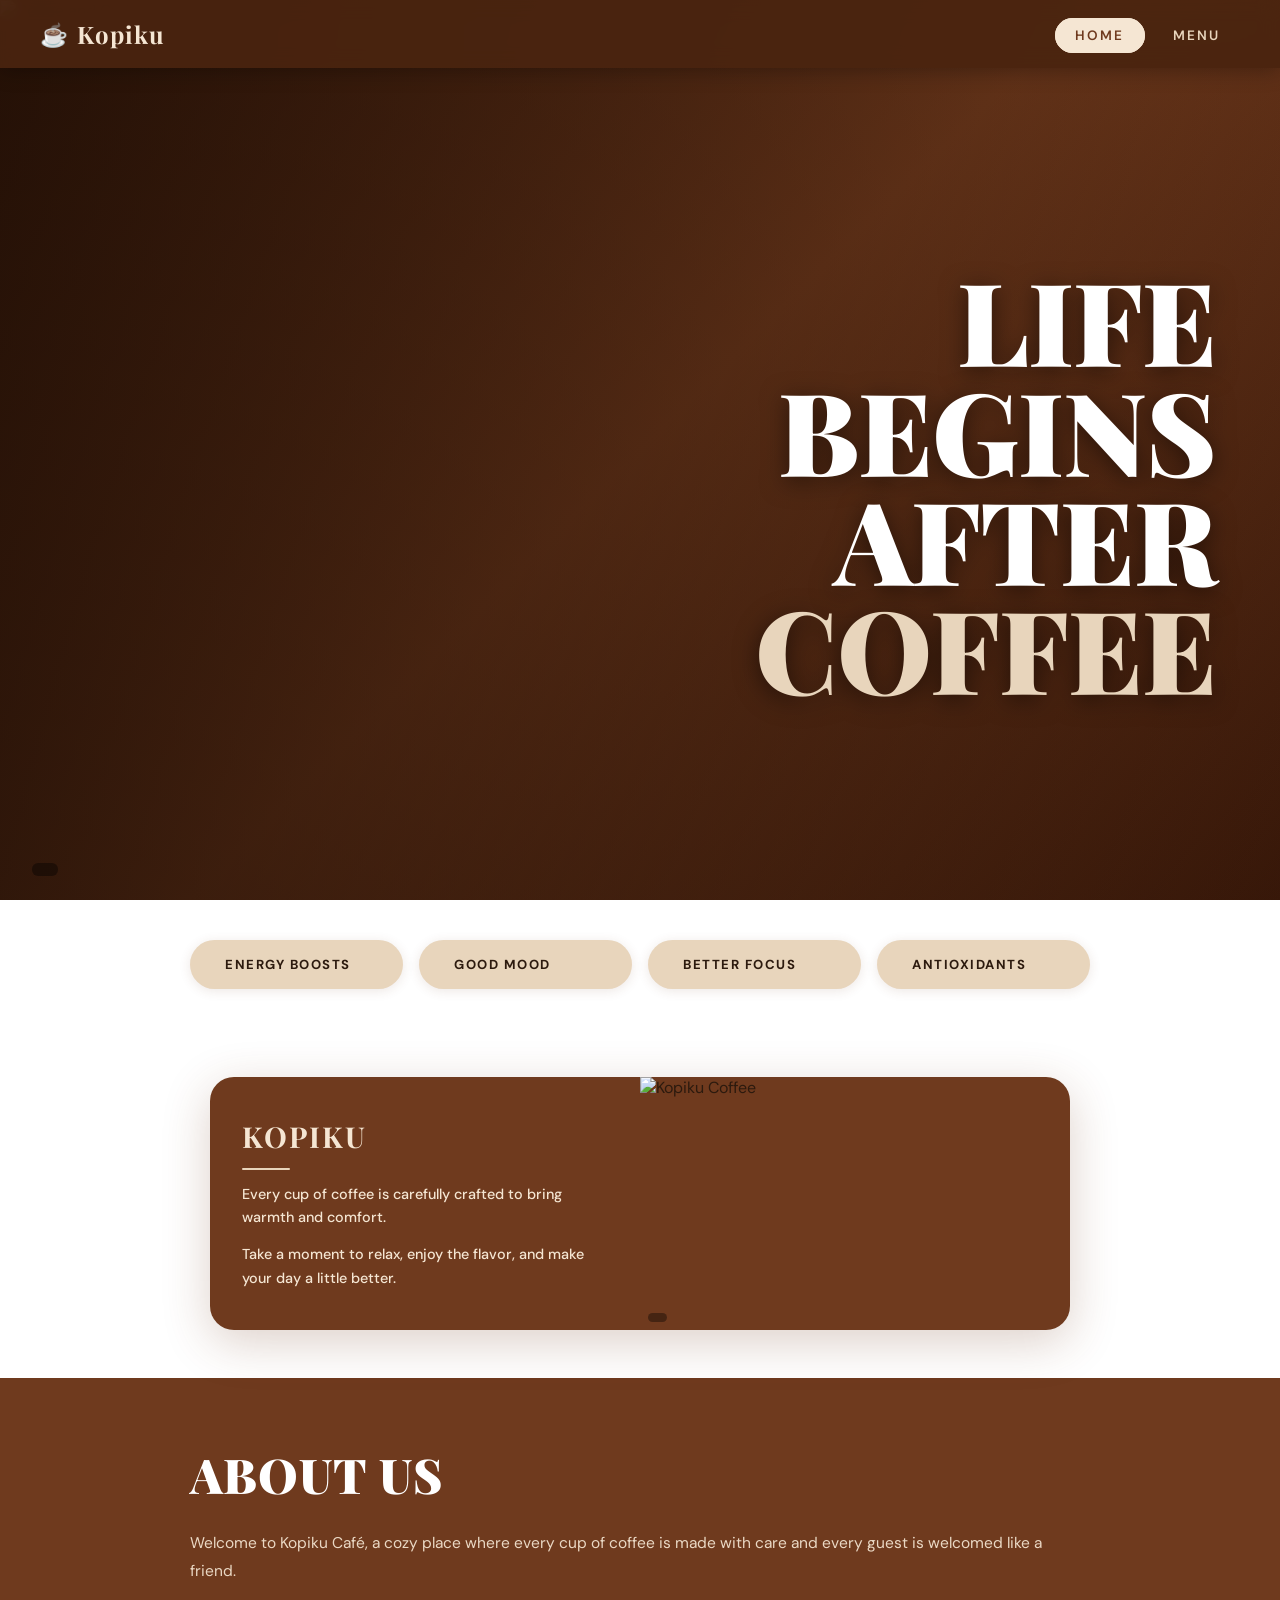
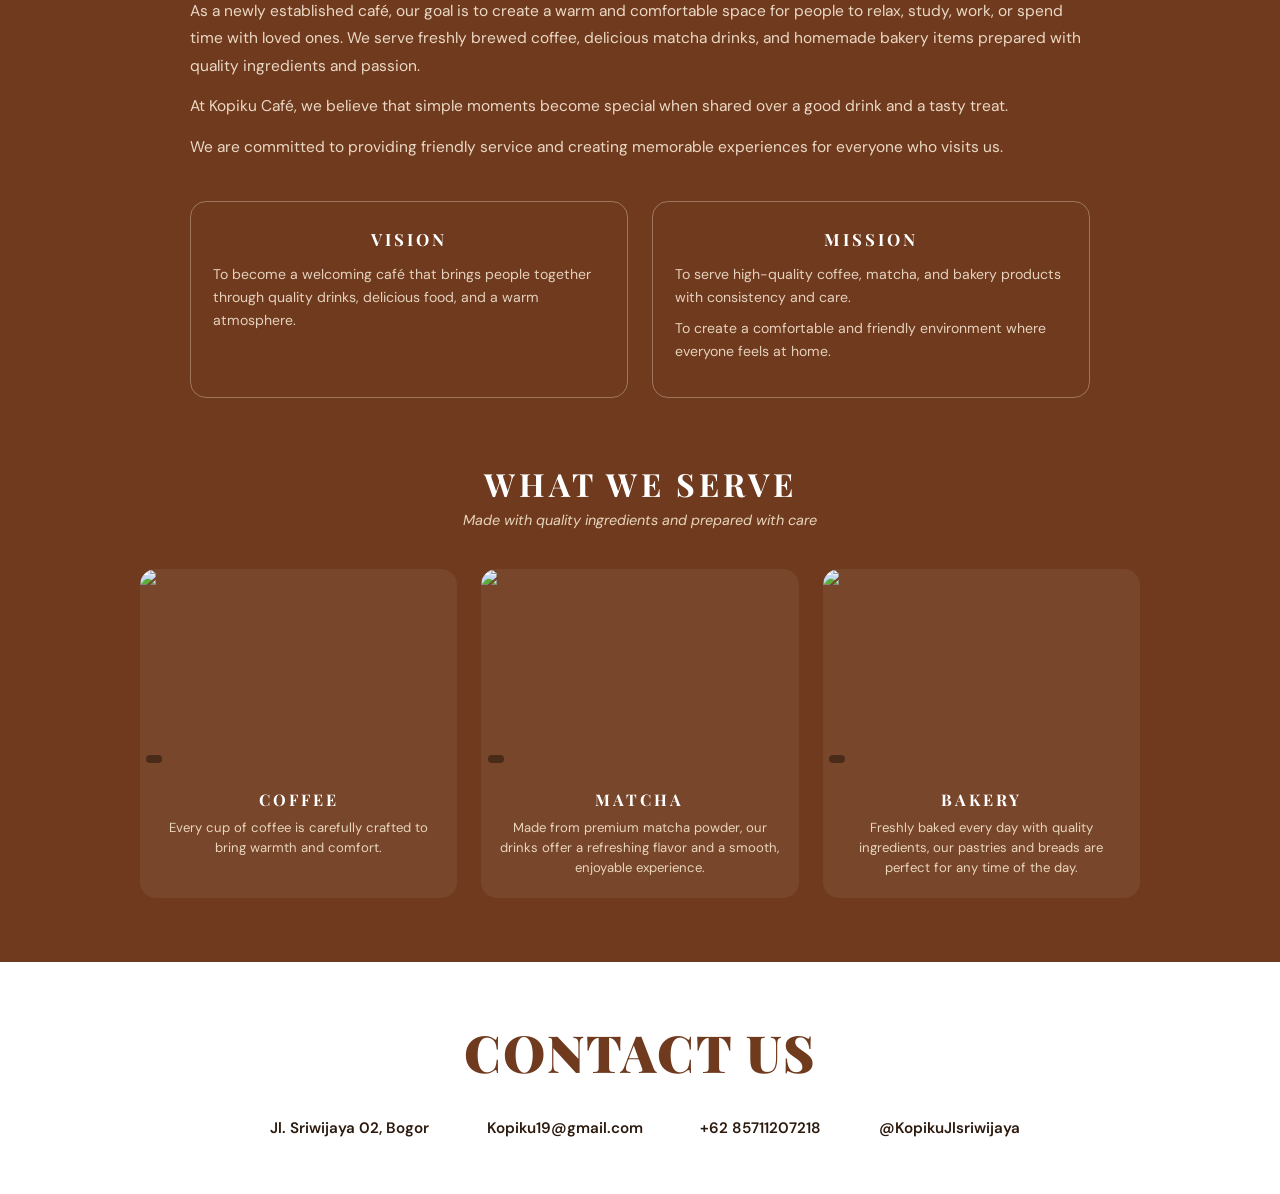
==== index.html @ afda1fb5 "Rename index (1).html to index.html" ====
<!DOCTYPE html>
<html lang="id">
<head>
  <meta charset="UTF-8" />
  <meta name="viewport" content="width=device-width, initial-scale=1.0" />
  <title>Kopiku Café</title>
  <link rel="stylesheet" href="style (1).css" />
  <!-- Google Fonts: Playfair Display + DM Sans -->
  <link href="https://fonts.googleapis.com/css2?family=Playfair+Display:wght@400;700;900&family=DM+Sans:wght@300;400;500;600&display=swap" rel="stylesheet" />
  <!-- Remix Icons for contact/benefit icons -->
  <link href="https://cdn.jsdelivr.net/npm/remixicon@4.2.0/fonts/remixicon.css" rel="stylesheet" />
</head>
<body>

  <!-- ==================== NAVBAR ==================== -->
  <nav class="navbar" id="navbar">
    <div class="nav-brand">
      <span class="brand-icon">☕</span>
      <span class="brand-name">Kopiku</span>
    </div>
    <button class="hamburger" id="hamburger" aria-label="Toggle menu">
      <span></span><span></span><span></span>
    </button>
    <ul class="nav-links" id="navLinks">
      <li><a href="#" class="nav-item active" data-page="home" onclick="showPage('home', this)">Home</a></li>
      <li><a href="#" class="nav-item" data-page="menu" onclick="showPage('menu', this)">Menu</a></li>
    </ul>
  </nav>

  <!-- ==================== HOME PAGE ==================== -->
  <main id="homePage" class="page active">

    <!-- A. HERO SECTION -->
    <section class="hero-section">
      <!-- Ganti src berikut dengan path gambar Anda -->
      <img src="images/2.jpg.jpeg" alt="Coffee and Croissant" class="hero-bg-img" id="heroBgImg" />
      <div class="hero-overlay"></div>
      <div class="hero-content">
        <h1 class="hero-title">
          <span>LIFE</span>
          <span>BEGINS</span>
          <span>AFTER</span>
          <span class="hero-highlight">COFFEE</span>
        </h1>
      </div>
      <!-- Petunjuk placeholder gambar -->
      <div class="hero-img-hint"></div>
    </section>

    <!-- B. BENEFITS SECTION -->
    <section class="benefits-section">
      <div class="benefits-grid">
        <div class="benefit-card">
          <i class="ri-flashlight-line benefit-icon"></i>
          <span>Energy Boosts</span>
        </div>
        <div class="benefit-card">
          <i class="ri-emotion-happy-line benefit-icon"></i>
          <span>Good Mood</span>
        </div>
        <div class="benefit-card">
          <i class="ri-focus-3-line benefit-icon"></i>
          <span>Better Focus</span>
        </div>
        <div class="benefit-card">
          <i class="ri-leaf-line benefit-icon"></i>
          <span>Antioxidants</span>
        </div>
      </div>
    </section>

    <!-- C. KOPIKU SECTION -->
    <section class="kopiku-section">
      <div class="kopiku-card">
        <div class="kopiku-text">
          <h2>KOPIKU</h2>
          <div class="divider"></div>
          <p>Every cup of coffee is carefully crafted to bring warmth and comfort.</p>
          <p>Take a moment to relax, enjoy the flavor, and make your day a little better.</p>
        </div>
        <div class="kopiku-img-wrap">
          <!-- Ganti src berikut dengan gambar kopi Anda -->
          <img src="images/2.jpg.jpeg" alt="Kopiku Coffee" class="kopiku-img" />
          <div class="kopiku-img-hint"></div>
        </div>
      </div>
    </section>

    <!-- D. ABOUT US SECTION -->
    <section class="about-section">
      <div class="about-container">
        <h2 class="section-title-light">ABOUT US</h2>
        <div class="about-text">
          <p>Welcome to Kopiku Café, a cozy place where every cup of coffee is made with care and every guest is welcomed like a friend.</p>
          <p>As a newly established café, our goal is to create a warm and comfortable space for people to relax, study, work, or spend time with loved ones. We serve freshly brewed coffee, delicious matcha drinks, and homemade bakery items prepared with quality ingredients and passion.</p>
          <p>At Kopiku Café, we believe that simple moments become special when shared over a good drink and a tasty treat.</p>
          <p>We are committed to providing friendly service and creating memorable experiences for everyone who visits us.</p>
        </div>

        <!-- E. VISION & MISSION -->
        <div class="vm-grid">
          <div class="vm-card">
            <h3>VISION</h3>
            <p>To become a welcoming café that brings people together through quality drinks, delicious food, and a warm atmosphere.</p>
          </div>
          <div class="vm-card">
            <h3>MISSION</h3>
            <p>To serve high-quality coffee, matcha, and bakery products with consistency and care.</p>
            <p>To create a comfortable and friendly environment where everyone feels at home.</p>
          </div>
        </div>
      </div>
    </section>

    <!-- F. WHAT WE SERVE SECTION -->
    <section class="serve-section">
      <div class="serve-container">
        <h2 class="serve-title">WHAT WE SERVE</h2>
        <p class="serve-sub">Made with quality ingredients and prepared with care</p>
        <div class="serve-grid">

          <!-- Coffee card -->
          <div class="serve-card">
            <div class="serve-img-wrap">
              <img src="images/3.jpg.jpeg" />
              <div class="serve-img-hint"></div>
            </div>
            <div class="serve-info">
              <i class="ri-cup-line serve-cat-icon"></i>
              <h3>COFFEE</h3>
              <p>Every cup of coffee is carefully crafted to bring warmth and comfort.</p>
            </div>
          </div>

          <!-- Matcha card -->
          <div class="serve-card">
            <div class="serve-img-wrap">
              <img src="images/4.jpg.webp" />
              <div class="serve-img-hint"></div>
            </div>
            <div class="serve-info">
              <i class="ri-leaf-line serve-cat-icon"></i>
              <h3>MATCHA</h3>
              <p>Made from premium matcha powder, our drinks offer a refreshing flavor and a smooth, enjoyable experience.</p>
            </div>
          </div>

          <!-- Bakery card -->
          <div class="serve-card">
            <div class="serve-img-wrap">
              <img src="images/5.jpg.webp" />
              <div class="serve-img-hint"></div>
            </div>
            <div class="serve-info">
              <i class="ri-bread-line serve-cat-icon"></i>
              <h3>BAKERY</h3>
              <p>Freshly baked every day with quality ingredients, our pastries and breads are perfect for any time of the day.</p>
            </div>
          </div>

        </div>
      </div>
    </section>

    <!-- G. CONTACT SECTION -->
    <section class="contact-section">
      <h2 class="contact-title">CONTACT US</h2>
      <div class="contact-grid">
        <div class="contact-item">
          <i class="ri-map-pin-line"></i>
          <span>Jl. Sriwijaya 02, Bogor</span>
        </div>
        <div class="contact-item">
          <i class="ri-mail-line"></i>
          <span>Kopiku19@gmail.com</span>
        </div>
        <div class="contact-item">
          <i class="ri-phone-line"></i>
          <span>+62 85711207218</span>
        </div>
        <div class="contact-item">
          <i class="ri-instagram-line"></i>
          <span>@KopikuJlsriwijaya</span>
        </div>
      </div>
    </section>

  </main><!-- end #homePage -->

  <!-- ==================== MENU PAGE ==================== -->
  <main id="menuPage" class="page">

    <section class="menu-section">
      <div class="menu-header">
        <h1 class="menu-title">Our Menu</h1>
        <p class="menu-sub">Crafted with passion, served with love</p>
      </div>

      <!-- Tab Buttons -->
      <div class="menu-tabs">
        <button class="tab-btn active" data-tab="coffee" onclick="switchTab('coffee', this)">
          <i class="ri-cup-line"></i> Coffee
        </button>
        <button class="tab-btn" data-tab="matcha" onclick="switchTab('matcha', this)">
          <i class="ri-leaf-line"></i> Matcha
        </button>
        <button class="tab-btn" data-tab="bakery" onclick="switchTab('bakery', this)">
          <i class="ri-bread-line"></i> Bakery
        </button>
      </div>

      <div class="tab-content active" id="tab-coffee">
  <div class="menu-grid">
    <div class="menu-card"><img src="images/12c.jpg.jpeg" alt="Espresso" class="menu-full-img"></div>
    <div class="menu-card"><img src="images/13c.jpg.jpeg" alt="Americano" class="menu-full-img"></div>
    <div class="menu-card"><img src="images/14c.jpg.jpeg" alt="Cappuccino" class="menu-full-img"></div>
    <div class="menu-card"><img src="images/15c.jpg.jpeg" alt="Caramel Macchiato" class="menu-full-img"></div>
    <div class="menu-card"><img src="images/16c.jpg.jpeg" alt="Hazelnut Latte" class="menu-full-img"></div>
    <div class="menu-card"><img src="images/17c.jpg.jpeg" alt="Brown Sugar Coffee" class="menu-full-img"></div>
  </div>
</div>

<div class="tab-content" id="tab-matcha">
  <div class="menu-grid">
    <div class="menu-card"><img src="images/18m.jpg.jpeg" alt="Matcha Original" class="menu-full-img"></div>
    <div class="menu-card"><img src="images/19m.jpg.jpeg" alt="Brown Sugar Matcha" class="menu-full-img"></div>
    <div class="menu-card"><img src="images/20m.jpg.jpeg" alt="Matcha Oreo" class="menu-full-img"></div>
    <div class="menu-card"><img src="images/21m.jpg.jpeg" alt="Matcha Cheese" class="menu-full-img"></div>
    <div class="menu-card"><img src="images/22m.jpg.jpeg" alt="Matcha Pudding" class="menu-full-img"></div>
    <div class="menu-card"><img src="images/23m.jpg.jpeg" alt="Choco Matcha" class="menu-full-img"></div>
  </div>
</div>

<div class="tab-content" id="tab-bakery">
  <div class="menu-grid">
    <div class="menu-card"><img src="images/6b.jpg.jpeg" alt="Butter Croissant" class="menu-full-img"></div>
    <div class="menu-card"><img src="images/7b.jpg.jpeg" alt="Pain au Chocolat" class="menu-full-img"></div>
    <div class="menu-card"><img src="images/8b.jpg.jpeg" alt="Cinnamon Roll" class="menu-full-img"></div>
    <div class="menu-card"><img src="images/9b.jpg.jpeg" alt="Cheese Danish" class="menu-full-img"></div>
    <div class="menu-card"><img src="images/10b.jpg.jpeg" alt="Almond Croissant" class="menu-full-img"></div>
    <div class="menu-card"><img src="images/11b.jpg.jpeg" alt="Banana Bread" class="menu-full-img"></div>
  </div>
</div>

    </section>
  </main><!-- end #menuPage -->

  <script src="script (1).js"></script>
</body>
</html>
---- style (1).css ----
/* ============================================================
   KOPIKU CAFÉ — style.css
   Color palette:
     --brown-dark : #6F3A1E  (kopi tua)
     --brown-mid  : #8B4A2A
     --cream      : #F5E6D3
     --beige      : #E8D5BC
     --white      : #FFFFFF
   ============================================================ */

/* === CSS VARIABLES === */
:root {
  --brown-dark: #6F3A1E;
  --brown-mid:  #7A3F1F;
  --brown-deep: #4A2410;
  --cream:      #F5E6D3;
  --beige:      #E8D5BC;
  --beige-dark: #D4B896;
  --white:      #FFFFFF;
  --text-dark:  #2C1A0E;
  --text-mid:   #5A3520;
  --shadow-sm:  0 2px 12px rgba(111,58,30,0.12);
  --shadow-md:  0 6px 28px rgba(111,58,30,0.18);
  --shadow-lg:  0 12px 48px rgba(111,58,30,0.24);
  --radius-sm:  8px;
  --radius-md:  16px;
  --radius-lg:  24px;
  --radius-pill:50px;
  --font-display: 'Playfair Display', Georgia, serif;
  --font-body:    'DM Sans', sans-serif;
  --nav-h:       68px;
  --transition:  0.3s cubic-bezier(0.4,0,0.2,1);
}

/* === RESET & BASE === */
*, *::before, *::after { box-sizing: border-box; margin: 0; padding: 0; }
html { scroll-behavior: smooth; font-size: 16px; }
body {
  font-family: var(--font-body);
  background: var(--white);
  color: var(--text-dark);
  overflow-x: hidden;
}
img { display: block; max-width: 100%; height: auto; }
a { text-decoration: none; color: inherit; }
ul { list-style: none; }

/* === PAGE SHOW/HIDE (SPA) === */
.page          { display: none; }
.page.active   { display: block; }

/* ============================================================
   NAVBAR
   ============================================================ */
.navbar {
  position: fixed;
  top: 0; left: 0; right: 0;
  height: var(--nav-h);
  z-index: 1000;
  display: flex;
  align-items: center;
  justify-content: space-between;
  padding: 0 2.5rem;
  background: rgba(74, 36, 16, 0.92);
  backdrop-filter: blur(10px);
  -webkit-backdrop-filter: blur(10px);
  box-shadow: 0 2px 20px rgba(0,0,0,0.3);
  transition: background var(--transition);
}

/* Brand */
.nav-brand {
  display: flex;
  align-items: center;
  gap: 0.5rem;
  font-family: var(--font-display);
  font-size: 1.5rem;
  font-weight: 700;
  color: var(--cream);
  letter-spacing: 1px;
}
.brand-icon { font-size: 1.4rem; }

/* Nav links */
.nav-links {
  display: flex;
  gap: 0.5rem;
  align-items: center;
}
.nav-item {
  font-family: var(--font-body);
  font-size: 0.85rem;
  font-weight: 600;
  letter-spacing: 2px;
  text-transform: uppercase;
  color: var(--beige);
  padding: 0.5rem 1.2rem;
  border-radius: var(--radius-pill);
  border: 1.5px solid transparent;
  transition: all var(--transition);
}
.nav-item:hover,
.nav-item.active {
  color: var(--brown-dark);
  background: var(--cream);
  border-color: var(--cream);
}

/* Hamburger */
.hamburger {
  display: none;
  flex-direction: column;
  gap: 5px;
  background: none;
  border: none;
  cursor: pointer;
  padding: 6px;
}
.hamburger span {
  display: block;
  width: 26px;
  height: 2.5px;
  background: var(--cream);
  border-radius: 2px;
  transition: all var(--transition);
}
/* Hamburger open state */
.hamburger.open span:nth-child(1) { transform: translateY(7.5px) rotate(45deg); }
.hamburger.open span:nth-child(2) { opacity: 0; }
.hamburger.open span:nth-child(3) { transform: translateY(-7.5px) rotate(-45deg); }

/* ============================================================
   HERO SECTION
   ============================================================ */
.hero-section {
  position: relative;
  width: 100%;
  height: 100vh;
  min-height: 520px;
  overflow: hidden;
  display: flex;
  align-items: center;
  justify-content: flex-end;
  padding-top: var(--nav-h);
}

/* Background image */
.hero-bg-img {
  position: absolute;
  inset: 0;
  width: 100%;
  height: 100%;
  object-fit: cover;
  object-position: center;
  z-index: 0;
}
/* Placeholder when image not found */
.hero-section:not(:has(.hero-bg-img[src*=".jpg"][complete])) {
  background: linear-gradient(135deg, #4A2410 0%, #7A3F1F 50%, #3D1A0A 100%);
}
.hero-section { background: linear-gradient(135deg, #3D1A0A 0%, #6F3A1E 60%, #2C1205 100%); }

/* Overlay gradient */
.hero-overlay {
  position: absolute;
  inset: 0;
  background: linear-gradient(
    to left,
    rgba(20,8,2,0.15) 0%,
    rgba(20,8,2,0.45) 55%,
    rgba(20,8,2,0.7) 100%
  );
  z-index: 1;
}

/* Hero text */
.hero-content {
  position: relative;
  z-index: 2;
  padding: 0 4rem 0 0;
  text-align: right;
}
.hero-title {
  display: flex;
  flex-direction: column;
  align-items: flex-end;
  font-family: var(--font-display);
  font-weight: 900;
  font-size: clamp(3.5rem, 9vw, 8rem);
  line-height: 0.95;
  color: var(--white);
  text-shadow: 0 4px 24px rgba(0,0,0,0.5);
  letter-spacing: -1px;
}
.hero-title span {
  display: block;
  animation: heroReveal 0.7s both;
}
.hero-title span:nth-child(1) { animation-delay: 0.1s; }
.hero-title span:nth-child(2) { animation-delay: 0.2s; }
.hero-title span:nth-child(3) { animation-delay: 0.3s; }
.hero-title span:nth-child(4) { animation-delay: 0.4s; color: var(--beige); }

@keyframes heroReveal {
  from { opacity: 0; transform: translateY(30px); }
  to   { opacity: 1; transform: translateY(0); }
}

/* Image placeholder hint */
.hero-img-hint {
  position: absolute;
  bottom: 1.5rem;
  left: 2rem;
  z-index: 3;
  background: rgba(0,0,0,0.55);
  color: #fff;
  font-size: 0.72rem;
  padding: 0.4rem 0.8rem;
  border-radius: 6px;
  opacity: 0.7;
  pointer-events: none;
}
.hero-img-hint code { color: #F5E6D3; }

/* ============================================================
   BENEFITS SECTION
   ============================================================ */
.benefits-section {
  background: var(--white);
  padding: 2.5rem 2rem;
}
.benefits-grid {
  display: grid;
  grid-template-columns: repeat(4, 1fr);
  gap: 1rem;
  max-width: 900px;
  margin: 0 auto;
}
.benefit-card {
  background: var(--beige);
  border-radius: var(--radius-pill);
  padding: 1rem 1.5rem;
  display: flex;
  align-items: center;
  gap: 0.7rem;
  font-family: var(--font-body);
  font-size: 0.82rem;
  font-weight: 700;
  letter-spacing: 1.5px;
  text-transform: uppercase;
  color: var(--text-dark);
  box-shadow: var(--shadow-sm);
  transition: all var(--transition);
  cursor: default;
}
.benefit-card:hover {
  background: var(--brown-dark);
  color: var(--cream);
  transform: translateY(-3px);
  box-shadow: var(--shadow-md);
}
.benefit-icon {
  font-size: 1.1rem;
  color: var(--brown-dark);
  transition: color var(--transition);
}
.benefit-card:hover .benefit-icon { color: var(--cream); }

/* ============================================================
   KOPIKU SECTION
   ============================================================ */
.kopiku-section {
  padding: 3rem 2rem;
  background: var(--white);
  display: flex;
  justify-content: center;
}
.kopiku-card {
  display: grid;
  grid-template-columns: 1fr 1fr;
  max-width: 860px;
  width: 100%;
  background: var(--brown-dark);
  border-radius: var(--radius-lg);
  overflow: hidden;
  box-shadow: var(--shadow-lg);
}
.kopiku-text {
  padding: 2.5rem 2rem;
  display: flex;
  flex-direction: column;
  justify-content: center;
  gap: 0.8rem;
  color: var(--cream);
}
.kopiku-text h2 {
  font-family: var(--font-display);
  font-size: 1.8rem;
  font-weight: 700;
  letter-spacing: 2px;
}
.divider {
  width: 48px;
  height: 2px;
  background: var(--beige);
  border-radius: 2px;
}
.kopiku-text p {
  font-size: 0.9rem;
  line-height: 1.65;
  font-weight: 500;
}
.kopiku-img-wrap {
  position: relative;
  overflow: hidden;
  min-height: 220px;
}
.kopiku-img {
  width: 100%;
  height: 100%;
  object-fit: cover;
  transition: transform 0.5s ease;
}
.kopiku-card:hover .kopiku-img { transform: scale(1.05); }
.kopiku-img-hint {
  position: absolute;
  bottom: 0.5rem;
  left: 0.5rem;
  background: rgba(0,0,0,0.5);
  color: #fff;
  font-size: 0.68rem;
  padding: 0.3rem 0.6rem;
  border-radius: 5px;
  opacity: 0.75;
  pointer-events: none;
}
.kopiku-img-hint code { color: #F5E6D3; }

/* ============================================================
   ABOUT US SECTION
   ============================================================ */
.about-section {
  background: var(--brown-dark);
  padding: 4rem 2rem;
  color: var(--cream);
}
.about-container {
  max-width: 900px;
  margin: 0 auto;
}
.section-title-light {
  font-family: var(--font-display);
  font-size: clamp(2rem, 5vw, 3rem);
  font-weight: 900;
  color: var(--white);
  margin-bottom: 1.5rem;
  letter-spacing: 1px;
}
.about-text p {
  font-size: 0.97rem;
  line-height: 1.75;
  margin-bottom: 0.85rem;
  opacity: 0.92;
}

/* Vision & Mission */
.vm-grid {
  display: grid;
  grid-template-columns: 1fr 1fr;
  gap: 1.5rem;
  margin-top: 2.5rem;
}
.vm-card {
  border: 1.5px solid rgba(245,230,211,0.35);
  border-radius: var(--radius-md);
  padding: 1.6rem 1.4rem;
  transition: border-color var(--transition), background var(--transition);
}
.vm-card:hover {
  border-color: var(--cream);
  background: rgba(245,230,211,0.08);
}
.vm-card h3 {
  font-family: var(--font-display);
  font-size: 1.05rem;
  font-weight: 700;
  letter-spacing: 3px;
  text-align: center;
  margin-bottom: 0.8rem;
  color: var(--white);
}
.vm-card p {
  font-size: 0.88rem;
  line-height: 1.65;
  margin-bottom: 0.5rem;
  opacity: 0.88;
}

/* ============================================================
   WHAT WE SERVE SECTION
   ============================================================ */
.serve-section {
  background: var(--brown-dark);
  padding: 0 2rem 4rem;
}
.serve-container {
  max-width: 1000px;
  margin: 0 auto;
  text-align: center;
}
.serve-title {
  font-family: var(--font-display);
  font-size: clamp(1.5rem, 4vw, 2rem);
  font-weight: 700;
  letter-spacing: 4px;
  color: var(--white);
  margin-bottom: 0.4rem;
}
.serve-sub {
  font-size: 0.9rem;
  color: var(--beige);
  margin-bottom: 2.5rem;
  font-style: italic;
}
.serve-grid {
  display: grid;
  grid-template-columns: repeat(3, 1fr);
  gap: 1.5rem;
}
.serve-card {
  background: rgba(255,255,255,0.06);
  border-radius: var(--radius-md);
  overflow: hidden;
  transition: transform var(--transition), box-shadow var(--transition);
}
.serve-card:hover {
  transform: translateY(-6px);
  box-shadow: 0 16px 48px rgba(0,0,0,0.35);
}
.serve-img-wrap {
  position: relative;
  height: 200px;
  overflow: hidden;
}
.serve-img {
  width: 100%;
  height: 100%;
  object-fit: cover;
  border-radius: var(--radius-md) var(--radius-md) 0 0;
  transition: transform 0.5s ease;
}
.serve-card:hover .serve-img { transform: scale(1.07); }
.serve-img-hint {
  position: absolute;
  bottom: 0.4rem;
  left: 0.4rem;
  background: rgba(0,0,0,0.5);
  color: #fff;
  font-size: 0.65rem;
  padding: 0.25rem 0.5rem;
  border-radius: 4px;
  opacity: 0.75;
  pointer-events: none;
}
.serve-img-hint code { color: #F5E6D3; }
.serve-info {
  padding: 1.2rem 1rem;
  text-align: center;
}
.serve-cat-icon {
  font-size: 1.5rem;
  color: var(--beige);
  margin-bottom: 0.4rem;
}
.serve-info h3 {
  font-family: var(--font-display);
  font-size: 1rem;
  font-weight: 700;
  letter-spacing: 3px;
  color: var(--white);
  margin-bottom: 0.5rem;
}
.serve-info p {
  font-size: 0.82rem;
  color: var(--beige);
  line-height: 1.55;
}

/* ============================================================
   CONTACT SECTION
   ============================================================ */
.contact-section {
  background: var(--white);
  padding: 3.5rem 2rem;
  text-align: center;
}
.contact-title {
  font-family: var(--font-display);
  font-size: clamp(2rem, 5vw, 3.2rem);
  font-weight: 900;
  color: var(--brown-dark);
  margin-bottom: 2rem;
  letter-spacing: 2px;
}
.contact-grid {
  display: flex;
  flex-wrap: wrap;
  justify-content: center;
  gap: 1.5rem 3rem;
}
.contact-item {
  display: flex;
  align-items: center;
  gap: 0.6rem;
  font-size: 0.95rem;
  font-weight: 600;
  color: var(--text-dark);
  transition: color var(--transition);
}
.contact-item i {
  font-size: 1.2rem;
  color: var(--brown-dark);
}
.contact-item:hover { color: var(--brown-dark); }

/* ============================================================
   MENU PAGE
   ============================================================ */
.menu-section {
  min-height: 100vh;
  background: var(--brown-dark);
  padding: calc(var(--nav-h) + 2rem) 2rem 3rem;
}
.menu-header {
  text-align: center;
  margin-bottom: 2rem;
}
.menu-title {
  font-family: var(--font-display);
  font-size: clamp(2rem, 5vw, 3rem);
  font-weight: 900;
  color: var(--white);
  margin-bottom: 0.3rem;
}
.menu-sub {
  font-size: 0.9rem;
  color: var(--beige);
  font-style: italic;
}

/* Menu Tabs */
.menu-tabs {
  display: flex;
  gap: 0.75rem;
  justify-content: center;
  margin-bottom: 2.5rem;
  flex-wrap: wrap;
}
.tab-btn {
  font-family: var(--font-body);
  font-size: 0.82rem;
  font-weight: 700;
  letter-spacing: 2px;
  text-transform: uppercase;
  background: var(--beige-dark);
  color: var(--brown-deep);
  border: none;
  border-radius: var(--radius-pill);
  padding: 0.7rem 1.8rem;
  cursor: pointer;
  display: flex;
  align-items: center;
  gap: 0.5rem;
  transition: all var(--transition);
  box-shadow: var(--shadow-sm);
}
.tab-btn:hover {
  background: var(--beige);
  transform: translateY(-2px);
}
.tab-btn.active {
  background: var(--white);
  color: var(--brown-dark);
  box-shadow: var(--shadow-md);
}

/* Tab Content */
.tab-content { display: none; animation: fadeIn 0.3s ease; }
.tab-content.active { display: block; }
@keyframes fadeIn {
  from { opacity: 0; transform: translateY(12px); }
  to   { opacity: 1; transform: translateY(0); }
}

/* Menu Grid */
/* Menu Grid tetap 3 kolom */
.menu-grid {
  display: grid;
  grid-template-columns: repeat(3, 1fr);
  gap: 1.25rem;
  max-width: 900px;
  margin: 0 auto;
  padding: 20px 0;
}

/* Modifikasi Menu Card untuk Gambar Penuh */
.menu-card {
  background: var(--white);
  border-radius: var(--radius-md);
  overflow: hidden; /* Agar sudut gambar ikut melengkung */
  display: flex;
  padding: 0; /* Hapus padding agar gambar mepet ke tepi */
  box-shadow: var(--shadow-sm);
  transition: all var(--transition);
  aspect-ratio: 1 / 1; /* Membuat kotak jadi persegi sempurna */
}

.menu-card:hover {
  transform: translateY(-4px);
  box-shadow: var(--shadow-md);
}

/* Styling Gambar di Dalam Kotak */
.menu-full-img {
  width: 100%;
  height: 100%;
  object-fit: cover; /* Gambar akan mengisi kotak tanpa gepeng */
  display: block;
}

/* Responsif HP: Jadi 1 atau 2 kolom agar gambar tidak terlalu kecil */
@media (max-width: 600px) {
  .menu-grid {
    grid-template-columns: repeat(2, 1fr);
    gap: 10px;
    padding: 10px;
  }
}

/* ============================================================
   RESPONSIVE — TABLET (max 900px)
   ============================================================ */
@media (max-width: 900px) {
  .benefits-grid      { grid-template-columns: repeat(2, 1fr); }
  .kopiku-card        { grid-template-columns: 1fr; }
  .kopiku-img-wrap    { min-height: 200px; }
  .vm-grid            { grid-template-columns: 1fr; }
  .serve-grid         { grid-template-columns: repeat(2, 1fr); }
  .menu-grid          { grid-template-columns: repeat(2, 1fr); }
  .hero-content       { padding: 0 2rem 0 0; }
}

/* ============================================================
   RESPONSIVE — MOBILE (max 640px)
   ============================================================ */
@media (max-width: 640px) {
  /* Navbar */
  .navbar      { padding: 0 1.2rem; }
  .hamburger   { display: flex; }
  .nav-links {
    position: fixed;
    top: var(--nav-h);
    left: 0; right: 0;
    background: rgba(74,36,16,0.97);
    flex-direction: column;
    padding: 1.5rem 1.2rem;
    gap: 0.5rem;
    transform: translateY(-110%);
    transition: transform var(--transition);
    z-index: 999;
  }
  .nav-links.open { transform: translateY(0); }
  .nav-item       { font-size: 0.9rem; text-align: center; }

  /* Hero */
  .hero-content    { padding: 0 1.2rem; text-align: center; align-items: center; }
  .hero-title      { align-items: center; font-size: clamp(2.8rem, 13vw, 5rem); }
  .hero-section    { justify-content: center; }

  /* Benefits */
  .benefits-section { padding: 2rem 1rem; }
  .benefits-grid    { grid-template-columns: repeat(2, 1fr); gap: 0.7rem; }
  .benefit-card     { font-size: 0.72rem; padding: 0.8rem 0.9rem; }

  /* Kopiku */
  .kopiku-section   { padding: 2rem 1rem; }

  /* About */
  .about-section    { padding: 2.5rem 1rem; }

  /* Serve */
  .serve-section    { padding: 0 1rem 2.5rem; }
  .serve-grid       { grid-template-columns: 1fr; }
  .serve-img-wrap   { height: 180px; }

  /* Contact */
  .contact-section  { padding: 2.5rem 1rem; }
  .contact-grid     { flex-direction: column; align-items: center; gap: 1rem; }

  /* Menu */
  .menu-section     { padding: calc(var(--nav-h) + 1.5rem) 1rem 2rem; }
  .menu-grid        { grid-template-columns: 1fr; }
  .tab-btn          { padding: 0.6rem 1.2rem; font-size: 0.76rem; }
}
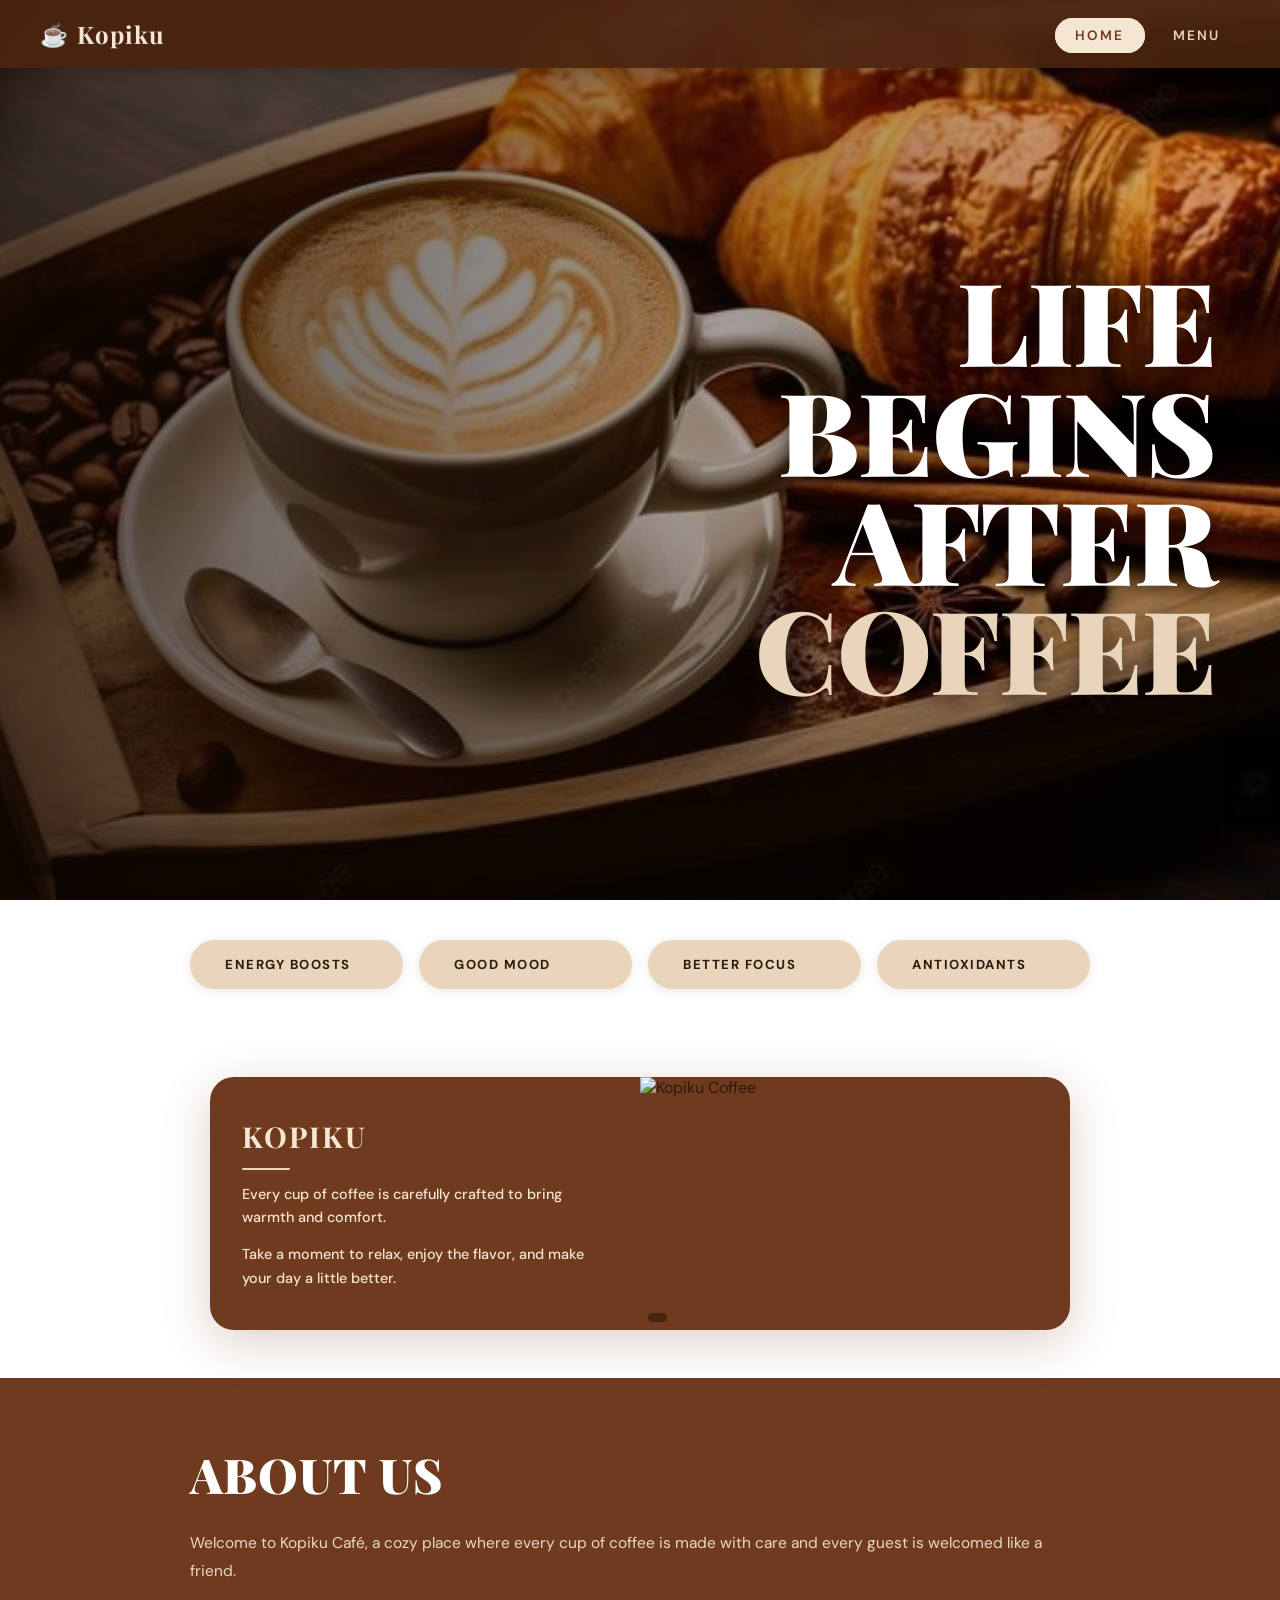
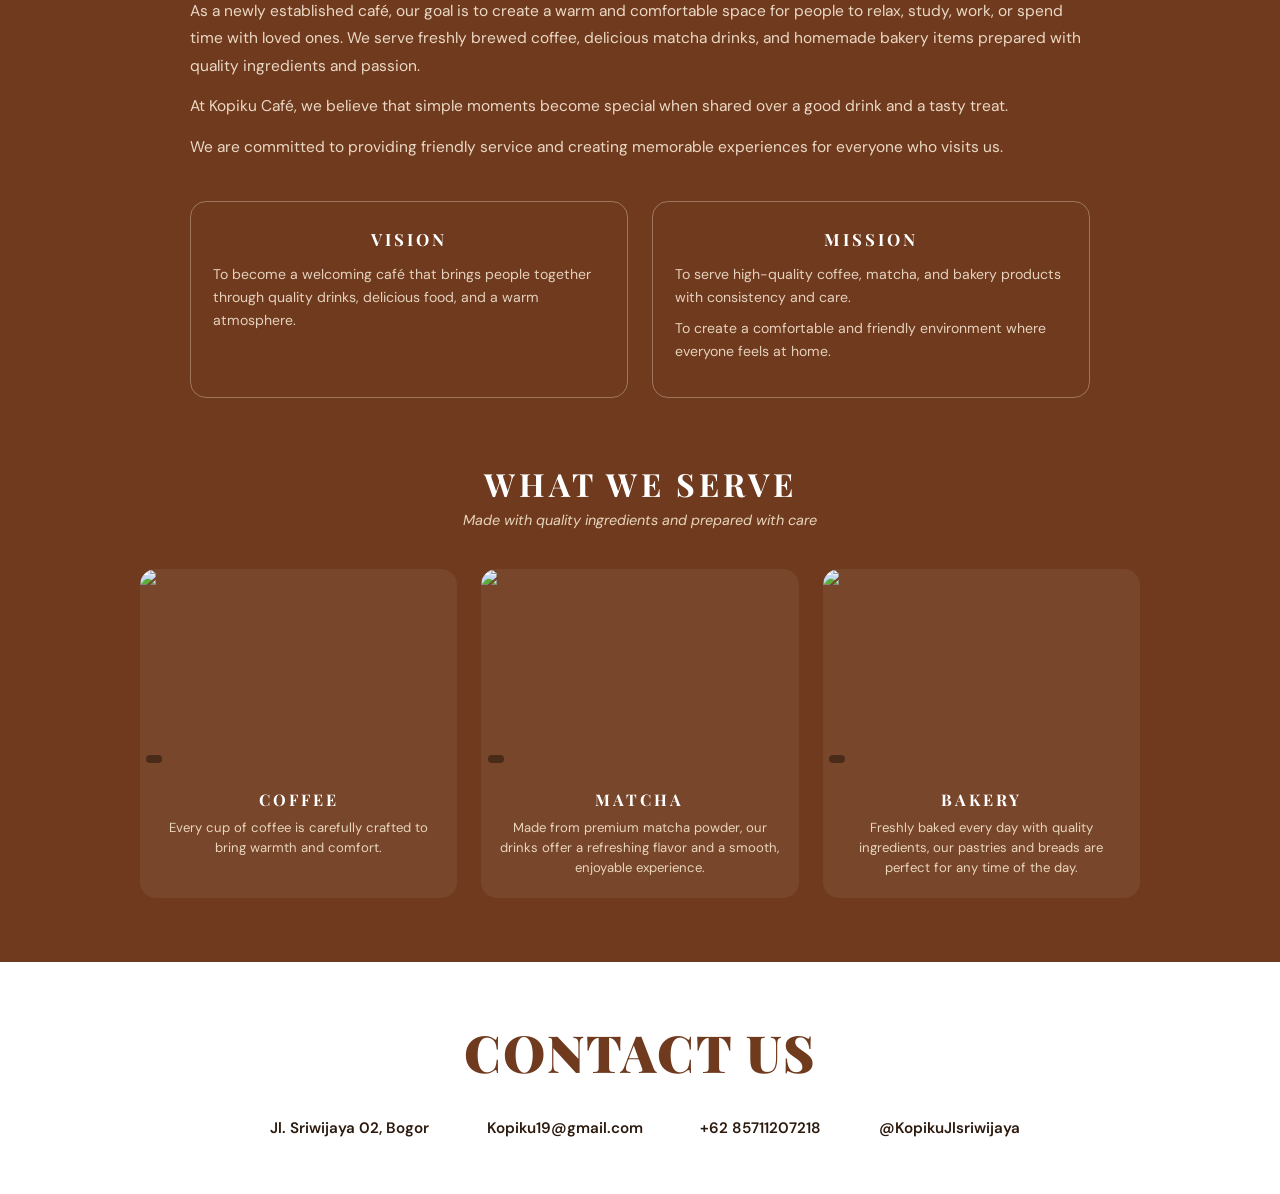
==== commit ff04dd2a: "Update index.html" ====
--- a/index.html
+++ b/index.html
@@ -33,7 +33,7 @@
     <!-- A. HERO SECTION -->
     <section class="hero-section">
       <!-- Ganti src berikut dengan path gambar Anda -->
-      <img src="images/2.jpg.jpeg" alt="Coffee and Croissant" class="hero-bg-img" id="heroBgImg" />
+      <img src="coffebutter2.jpg" alt="Coffee and Croissant" class="hero-bg-img" id="heroBgImg" />
       <div class="hero-overlay"></div>
       <div class="hero-content">
         <h1 class="hero-title">
@@ -80,7 +80,7 @@
         </div>
         <div class="kopiku-img-wrap">
           <!-- Ganti src berikut dengan gambar kopi Anda -->
-          <img src="images/2.jpg.jpeg" alt="Kopiku Coffee" class="kopiku-img" />
+          <img src="images/2.jpg" alt="Kopiku Coffee" class="kopiku-img" />
           <div class="kopiku-img-hint"></div>
         </div>
       </div>
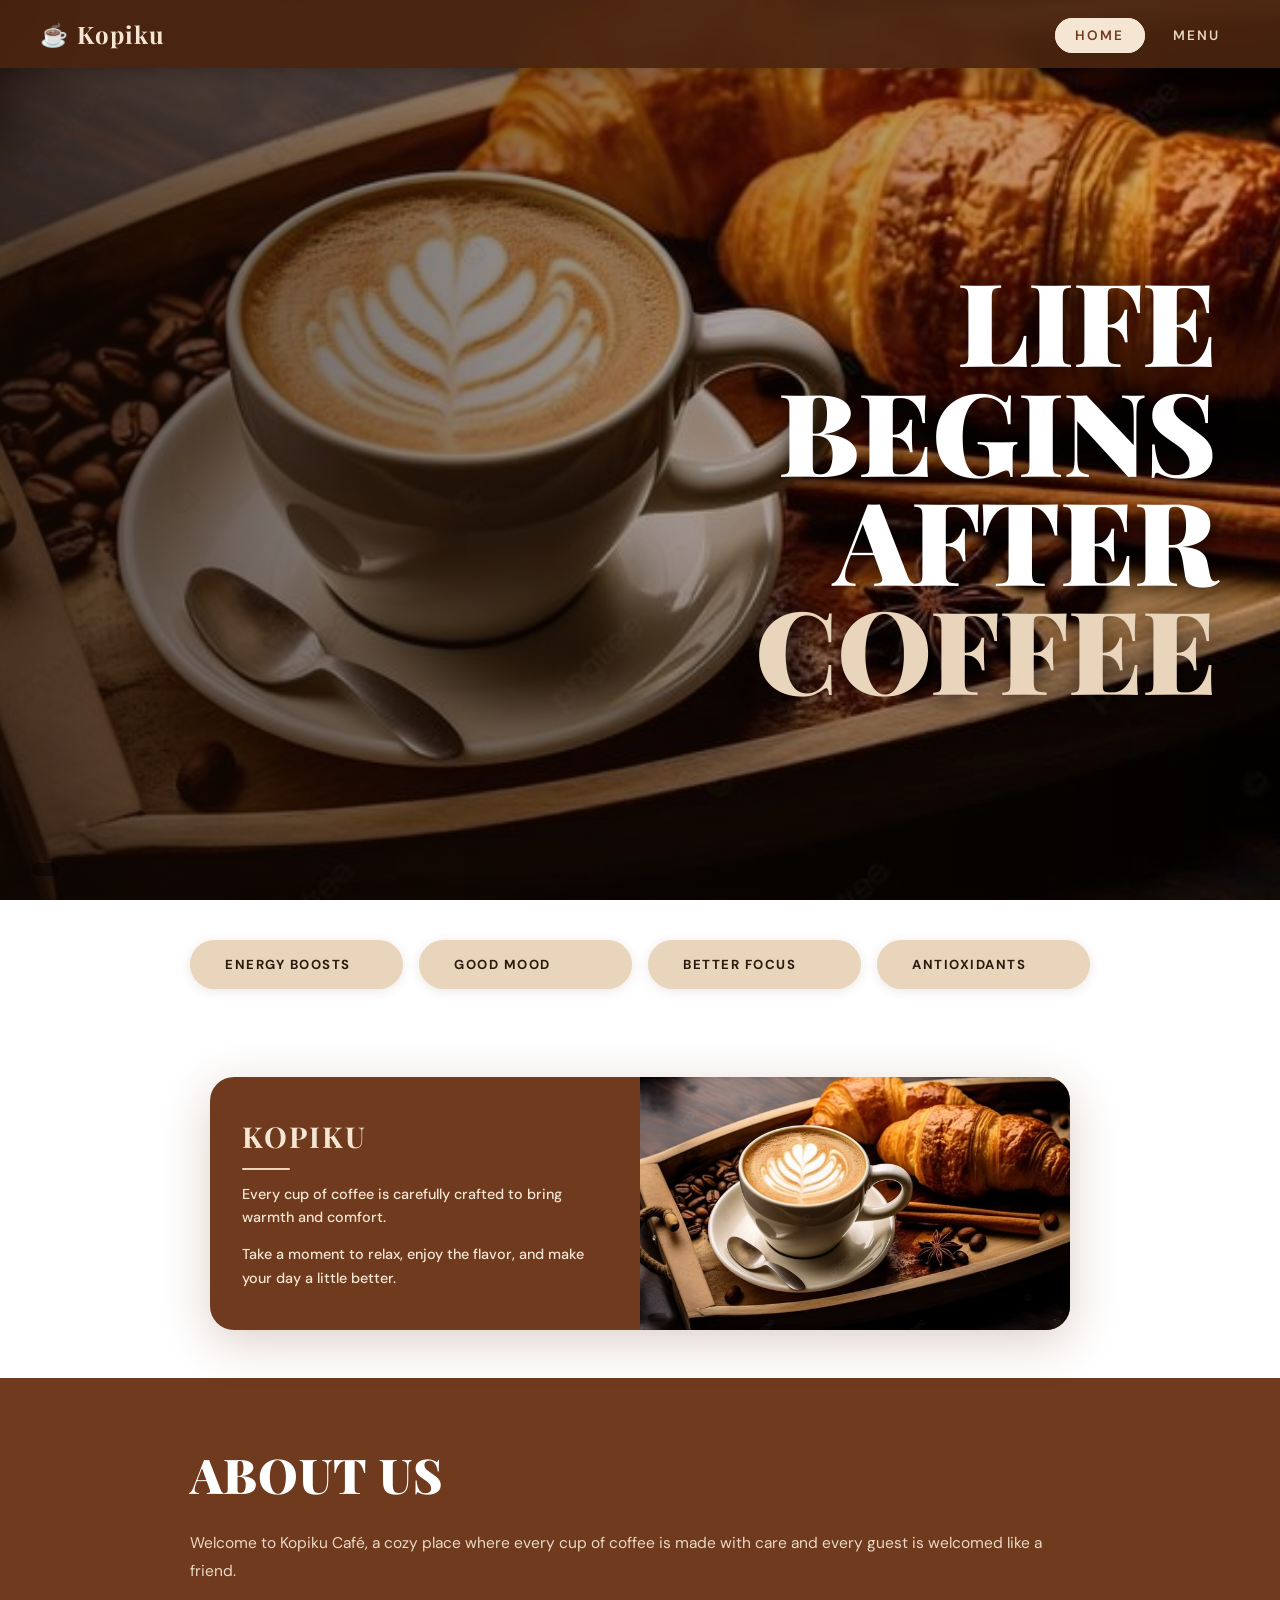
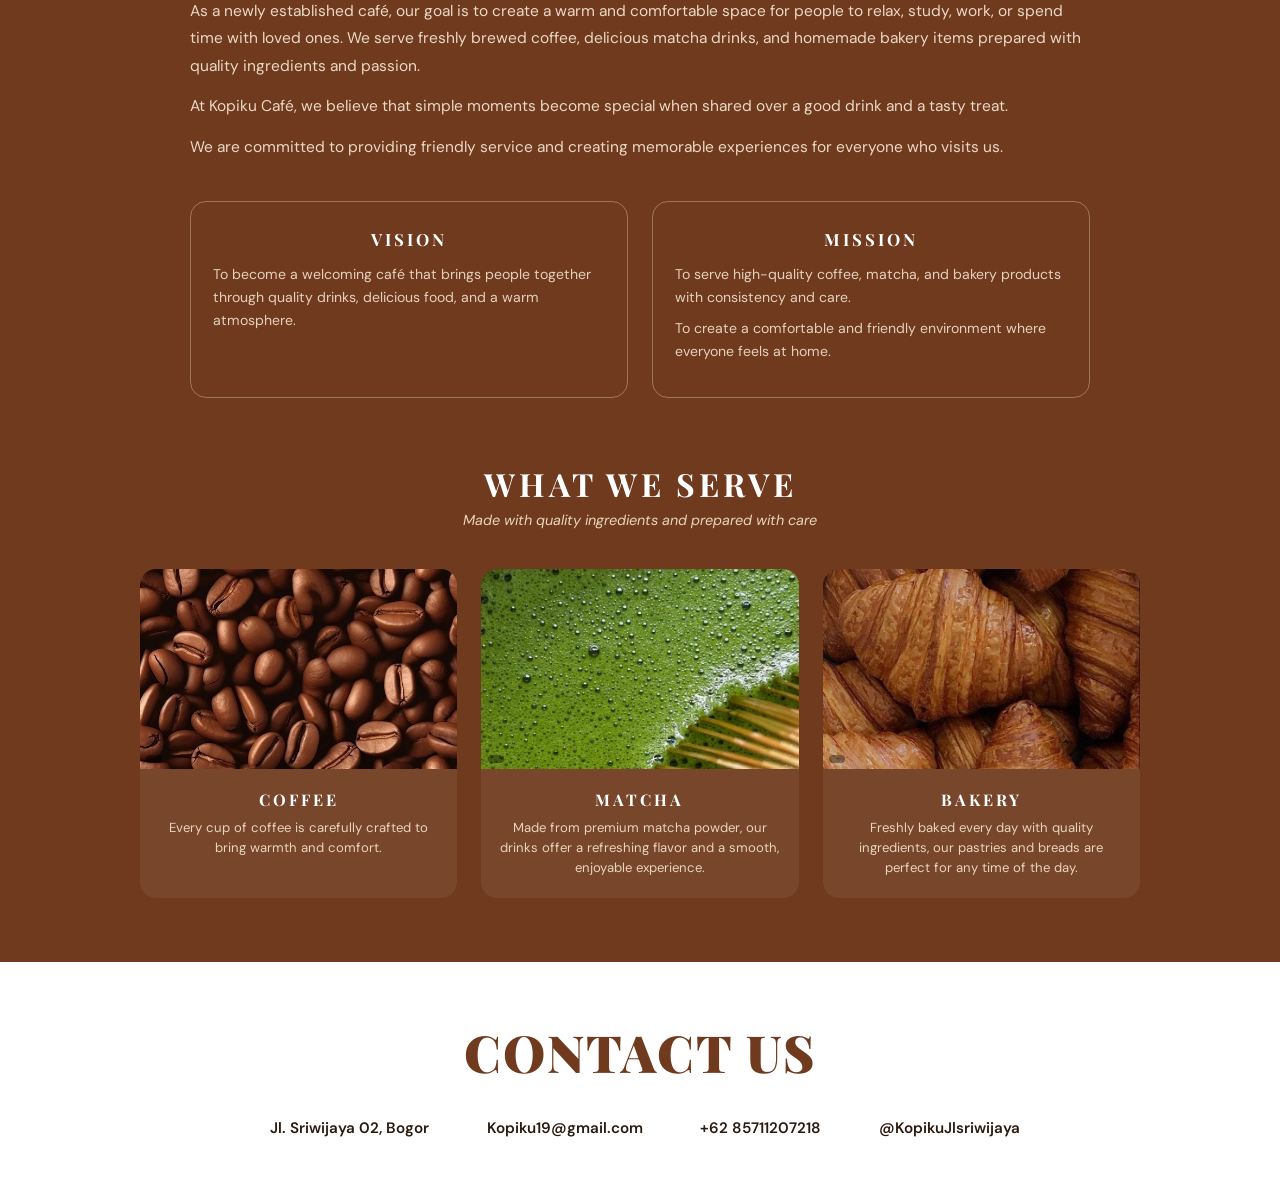
==== commit 4f03dc38: "Update index.html" ====
--- a/index.html
+++ b/index.html
@@ -80,7 +80,7 @@
         </div>
         <div class="kopiku-img-wrap">
           <!-- Ganti src berikut dengan gambar kopi Anda -->
-          <img src="images/2.jpg" alt="Kopiku Coffee" class="kopiku-img" />
+          <img src="coffebutter2.jpg" alt="Kopiku Coffee" class="kopiku-img" />
           <div class="kopiku-img-hint"></div>
         </div>
       </div>
@@ -122,7 +122,7 @@
           <!-- Coffee card -->
           <div class="serve-card">
             <div class="serve-img-wrap">
-              <img src="images/3.jpg.jpeg" />
+              <img src="3.jpg.jpeg" />
               <div class="serve-img-hint"></div>
             </div>
             <div class="serve-info">
@@ -135,7 +135,7 @@
           <!-- Matcha card -->
           <div class="serve-card">
             <div class="serve-img-wrap">
-              <img src="images/4.jpg.webp" />
+              <img src="4.jpg.webp" />
               <div class="serve-img-hint"></div>
             </div>
             <div class="serve-info">
@@ -148,7 +148,7 @@
           <!-- Bakery card -->
           <div class="serve-card">
             <div class="serve-img-wrap">
-              <img src="images/5.jpg.webp" />
+              <img src="5.jpg.webp" />
               <div class="serve-img-hint"></div>
             </div>
             <div class="serve-info">
